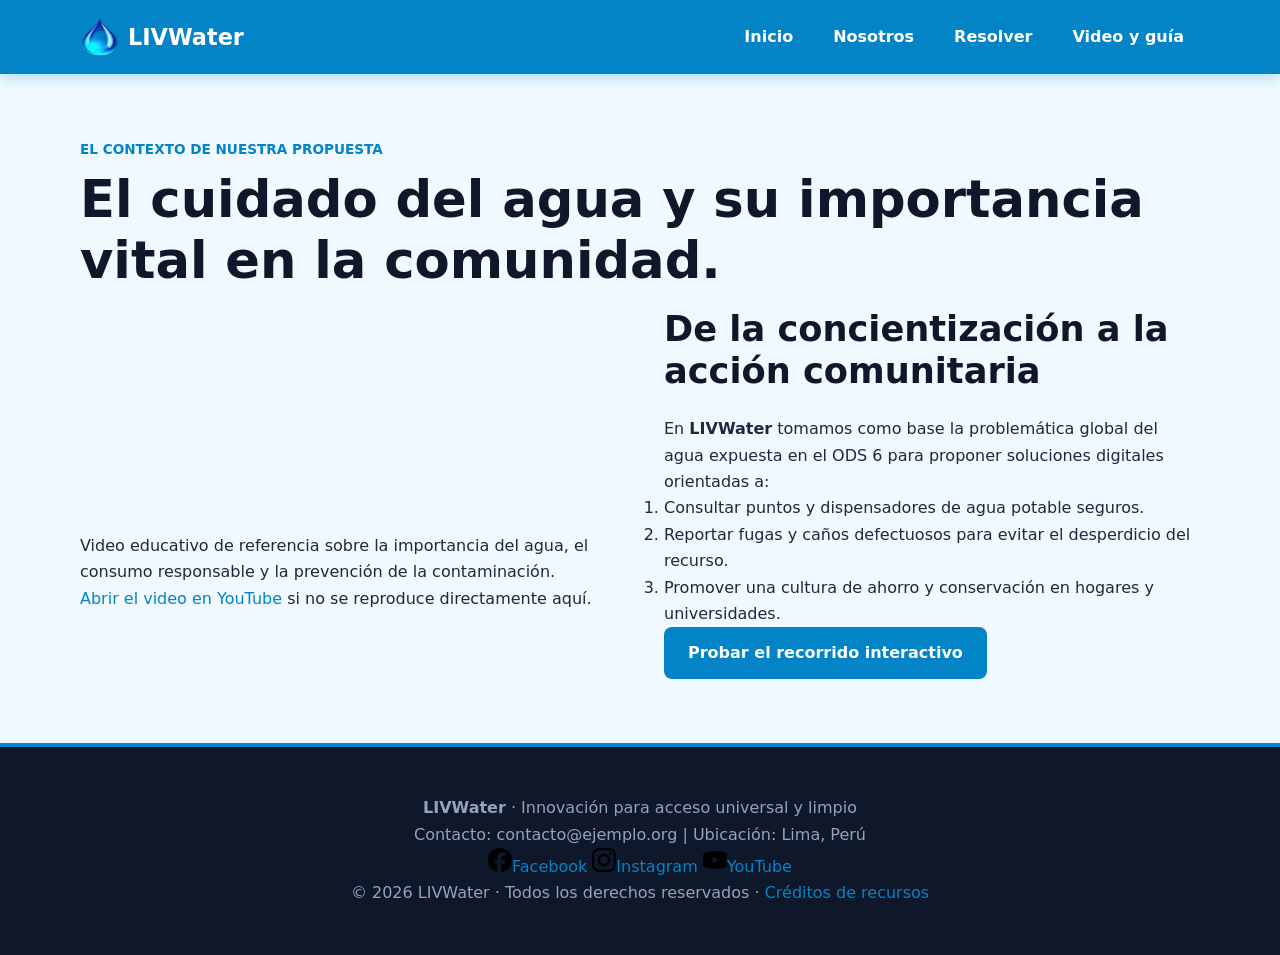
==== recursos.html @ 2efbfa0b "initial commit" ====
<!DOCTYPE html>
<html lang="es">
<head>
  <meta charset="UTF-8">
  <meta name="viewport" content="width=device-width, initial-scale=1.0">
  <title>Video y guía | LIVWater</title>
  <link rel="stylesheet" href="css/estilos.css">
  <link rel="icon" type="image/svg+xml" href="iconos/favicon.svg">
</head>
<body>
<a class="saltar" href="#contenido">Saltar al contenido</a>

<!-- ENCABEZADO CON NAVEGACIÓN Y DESPLEGABLE -->
<header class="cabecera">
  <div class="contenedor barra">
    <a class="marca" href="index.html">
      <img src="imagenes/LIVWaterLogo.png" alt="Logotipo de LIVWater" width="42" height="42">LIVWater
    </a>
    <nav aria-label="Navegación principal">
      <ul class="menu">
        <li><a href="index.html#inicio">Inicio</a></li>
        <li><a href="index.html#nosotros">Nosotros</a></li>
        <li>
          <details class="desplegable">
            <summary>Resolver</summary>
            <ul class="submenu">
              <li><a href="index.html#servicios">Servicios</a></li>
              <li><a href="index.html#proyectos">Proyectos</a></li>
              <li><a href="index.html#orientador">Consultar Puntos</a></li>
              <li><a href="index.html#contacto">Reportar Fuga</a></li>
            </ul>
          </details>
        </li>
        <li><a href="recursos.html">Video y guía</a></li>
      </ul>
    </nav>
  </div>
</header>

<main id="contenido" class="contenedor seccion">
  <p class="etiqueta">El contexto de nuestra propuesta</p>
  <h1>El cuidado del agua y su importancia vital en la comunidad.</h1>
  
  <section class="dos-columnas" aria-labelledby="video-titulo">
    <div>
      <!-- VIDEO INSERTADO DESDE YOUTUBE (ODS 6 - Cuidado del Agua) -->
      <iframe 
        class="video" 
        src="https://www.youtube.com/embed/7CTnJ-rehgg?si=vo0dso6kWfFM3v_m" 
        title="YouTube video player" 
        frameborder="0" 
        allow="accelerometer; autoplay; clipboard-write; encrypted-media; gyroscope; picture-in-picture; web-share" 
        referrerpolicy="strict-origin-when-cross-origin" 
        allowfullscreen>
      </iframe>
      <p class="nota">Video educativo de referencia sobre la importancia del agua, el consumo responsable y la prevención de la contaminación.</p>
      <p><a href="https://www.youtube.com/watch?v=7CTnJ-rehgg" target="_blank" rel="noopener noreferrer">Abrir el video en YouTube</a> si no se reproduce directamente aquí.</p>
    </div>
    
    <div>
      <h2 id="video-titulo">De la concientización a la acción comunitaria</h2>
      <p>En <strong>LIVWater</strong> tomamos como base la problemática global del agua expuesta en el ODS 6 para proponer soluciones digitales orientadas a:</p>
      <ol>
        <li>Consultar puntos y dispensadores de agua potable seguros.</li>
        <li>Reportar fugas y caños defectuosos para evitar el desperdicio del recurso.</li>
        <li>Promover una cultura de ahorro y conservación en hogares y universidades.</li>
      </ol>
      <a class="boton" href="index.html#orientador">Probar el recorrido interactivo</a>
    </div>
  </section>
</main>

<!-- PIE DE PÁGINA -->
<footer class="pie">
  <div class="contenedor">
    <p><strong>LIVWater</strong> · Innovación para acceso universal y limpio</p>
    <p>Contacto: contacto@ejemplo.org | Ubicación: Lima, Perú</p>
    <nav class="redes" aria-label="Redes sociales de la organización">
      <a href="https://www.facebook.com/" target="_blank" rel="noopener noreferrer"><img src="iconos/facebook.svg" alt="" width="24" height="24">Facebook</a>
      <a href="https://www.instagram.com/" target="_blank" rel="noopener noreferrer"><img src="iconos/instagram.svg" alt="" width="24" height="24">Instagram</a>
      <a href="https://www.youtube.com/" target="_blank" rel="noopener noreferrer"><img src="iconos/youtube.svg" alt="" width="24" height="24">YouTube</a>
    </nav>
    <p>© 2026 LIVWater · Todos los derechos reservados · <a href="FUENTES.txt">Créditos de recursos</a></p>
  </div>
</footer>
</body>
</html>
---- css/estilos.css ----
/* ==========================================================================
   RESET Y VARIABLES BASE
   ========================================================================== */
* { 
  box-sizing: border-box; 
  margin: 0;
  padding: 0;
}

body { 
  font-family: system-ui, -apple-system, "Segoe UI", Roboto, sans-serif; 
  color: #1e293b; 
  background: #f0f9ff; 
  line-height: 1.65; 
  overflow-x: hidden; 
}

h1, h2, h3 { line-height: 1.2; color: #0f172a; }
h1 { font-size: clamp(2rem, 4vw, 3.2rem); margin-bottom: 1rem; font-weight: 800; }
h2 { font-size: clamp(1.6rem, 3vw, 2.2rem); margin-bottom: 1.5rem; font-weight: 700; }
h3 { font-size: 1.2rem; margin-bottom: 0.5rem; }

a { color: #0284c7; text-decoration: none; }
a:hover { color: #0369a1; text-decoration: underline; }

.contenedor { 
  width: 90%; 
  max-width: 1120px; 
  margin: 0 auto; 
}

.seccion { padding: 4rem 0; }
.fondo { background: #e0f2fe; }
.etiqueta { font-weight: bold; color: #0284c7; text-transform: uppercase; font-size: 0.85rem; display: block; margin-bottom: 0.5rem;}

/* ==========================================================================
   CABECERA Y MENÚ RESPONSIVE
   ========================================================================== */
.cabecera { 
  background: #0284c7; 
  position: sticky; 
  top: 0; 
  z-index: 100; 
  box-shadow: 0 4px 14px rgba(2, 132, 199, 0.25); 
}

.barra { 
  display: flex; 
  align-items: center; 
  justify-content: space-between; 
  padding: 1rem 0; 
}

.marca { color: #fff; font-size: 1.4rem; font-weight: bold; display: flex; align-items: center; gap: 0.5rem; }
.marca img { width: 40px; height: 40px; }

/* Ocultar checkbox y botón de menú en escritorio */
.menu-toggle, .menu-icono { display: none; }

.nav-principal { display: block; }
.menu { display: flex; gap: 0.5rem; list-style: none; align-items: center;}
.menu a, summary { color: #fff; font-weight: 600; padding: 0.5rem 1rem; cursor: pointer; border-radius: 0.4rem; }
.menu a:hover, summary:hover { background: #0369a1; text-decoration: none; }

/* Submenú desplegable */
.desplegable { position: relative; }
summary { list-style: none; }
.submenu { 
  position: absolute; top: 100%; left: 0; background: #fff; 
  padding: 0.5rem; border: 1px solid #bae6fd; border-radius: 0.5rem; 
  box-shadow: 0 8px 24px rgba(0,0,0,0.15); display: none; width: 220px;
}
.desplegable[open] .submenu { display: block; }
.submenu a { color: #0369a1; display: block; padding: 0.6rem; }
.submenu a:hover { background: #f0f9ff; }

/* ==========================================================================
   LAYOUTS: GRID SEGURO
   ========================================================================== */
.dos-columnas { 
  display: grid; 
  grid-template-columns: repeat(2, minmax(0, 1fr)); 
  gap: 3rem; 
  align-items: center; 
}

.tarjetas { 
  display: grid; 
  grid-template-columns: repeat(auto-fit, minmax(280px, 1fr)); 
  gap: 1.5rem; 
}

.tarjeta { 
  background: #fff; padding: 2rem; border: 1px solid #bae6fd; 
  border-radius: 0.8rem; box-shadow: 0 4px 12px rgba(186, 230, 253, 0.3); 
}

/* ==========================================================================
   IMÁGENES (PREVENCIÓN DE RUPTURAS)
   ========================================================================== */
.foto { 
  width: 100%; 
  height: auto; 
  border-radius: 1rem; 
  object-fit: cover;
  background-color: #cbd5e1; 
  min-height: 250px; 
}

.postal { background: #fff; padding: 1rem; border-radius: 1.5rem; border: 1px solid #bae6fd; }
.postal figcaption { margin-top: 0.8rem; font-size: 0.9rem; color: #64748b; font-style: italic; }

/* ==========================================================================
   BOTONES, FORMULARIOS Y COMPONENTES
   ========================================================================== */
.acciones-hero { margin-top: 1.5rem; display: flex; flex-wrap: wrap; gap: 1rem; align-items: center; }

.boton { 
  display: inline-block; background: #0284c7; color: #fff; 
  padding: 0.8rem 1.5rem; border: none; border-radius: 0.5rem; 
  font-weight: bold; cursor: pointer; text-align: center;
}
.boton:hover { background: #0369a1; text-decoration: none; }

.formulario { 
  display: flex; flex-direction: column; gap: 1rem; 
  background: #fff; padding: 2rem; border-radius: 0.8rem; 
  border: 1px solid #bae6fd; 
}

.formulario label { font-weight: bold; color: #0f172a; }
.formulario input, .formulario select, .formulario textarea { 
  width: 100%; padding: 0.8rem; border: 1px solid #cbd5e1; 
  border-radius: 0.4rem; font-family: inherit; font-size: 1rem;
}
.formulario input:focus, .formulario textarea:focus, .formulario select:focus {
  outline: none; border-color: #0284c7; box-shadow: 0 0 0 3px rgba(2, 132, 199, 0.2);
}

.error-input { border-color: #ef4444 !important; background-color: #fef2f2 !important; }
.casilla-aceptar { display: flex; align-items: center; gap: 0.5rem; }
.casilla-aceptar input { width: auto; accent-color: #0284c7; }

/* ==========================================================================
   ORIENTADOR INTERACTIVO
   ========================================================================== */
.orientador { 
  border: 1px solid #bae6fd; 
  padding: 1.5rem; 
  background: #fff; 
  border-radius: 0.8rem; 
}

.orientador legend {
  padding: 2 2rem;
  color: #64748b;
  font-weight: 600;
  font-size: 0.95rem;
}

.orientador input[type="radio"] { 
  display: none; 
}

.orientador label { 
  display: inline-block;
  padding: 0.6rem 1rem; 
  margin: 0.5rem 0.5rem 0.5rem 0; 
  border: 1px solid #cbd5e1; 
  border-radius: 0.4rem; 
  cursor: pointer; 
  transition: all 0.2s;
}

.orientador input[type="radio"]:checked + label { 
  background: #0284c7; 
  color: #fff; 
  border-color: #0284c7; 
  font-weight: bold; 
}

.resultados { 
  background: #f0f9ff; 
  padding: 1.5rem; 
  border: 1px solid #7dd3fc; 
  border-radius: 0.6rem; 
  margin-top: 1rem; 
}

.respuesta { display: none; }

#mochila:checked ~ .resultados .mochila,
#libreta:checked ~ .resultados .libreta,
#abrigo:checked ~ .resultados .abrigo { display: block; }

/* ==========================================================================
   PIE DE PÁGINA
   ========================================================================== */
.pie { background: #0f172a; color: #94a3b8; padding: 3rem 0; border-top: 4px solid #0284c7; text-align: center; }
.saltar { position: absolute; top: -999px; left: -999px; }

/* ==========================================================================
   MEDIA QUERIES (TABLETS Y MÓVILES)
   ========================================================================== */
@media screen and (max-width: 900px) {
  .dos-columnas { gap: 2rem; }
}

@media screen and (max-width: 768px) {
  /* Cambio de layout principal a 1 columna */
  .dos-columnas { grid-template-columns: 1fr; }
  .seccion { padding: 3rem 0; }
  
  /* Menú Hamburguesa */
  .menu-icono { display: block; color: white; font-size: 1.8rem; cursor: pointer; user-select: none; }
  .nav-principal { 
    display: none; 
    width: 100%; 
    margin-top: 1rem;
  }
  
  .menu-toggle:checked ~ .nav-principal { display: block; }
  
  .menu { flex-direction: column; align-items: stretch; gap: 0; }
  .menu a, summary { 
    border-radius: 0; 
    border-bottom: 1px solid #0369a1; 
    padding: 1rem 0.5rem;
  }
  
  /* Ajuste del submenú en móvil */
  .submenu { 
    position: static; 
    width: 100%; 
    box-shadow: none; 
    border: none; 
    border-left: 3px solid #bae6fd;
    background: transparent;
    padding-left: 1rem;
    margin-top: 0.5rem;
  }
  .submenu a { color: #e0f2fe; border-bottom: none; padding: 0.5rem; }
  .submenu a:hover { background: rgba(255,255,255,0.1); color: #fff;}
}
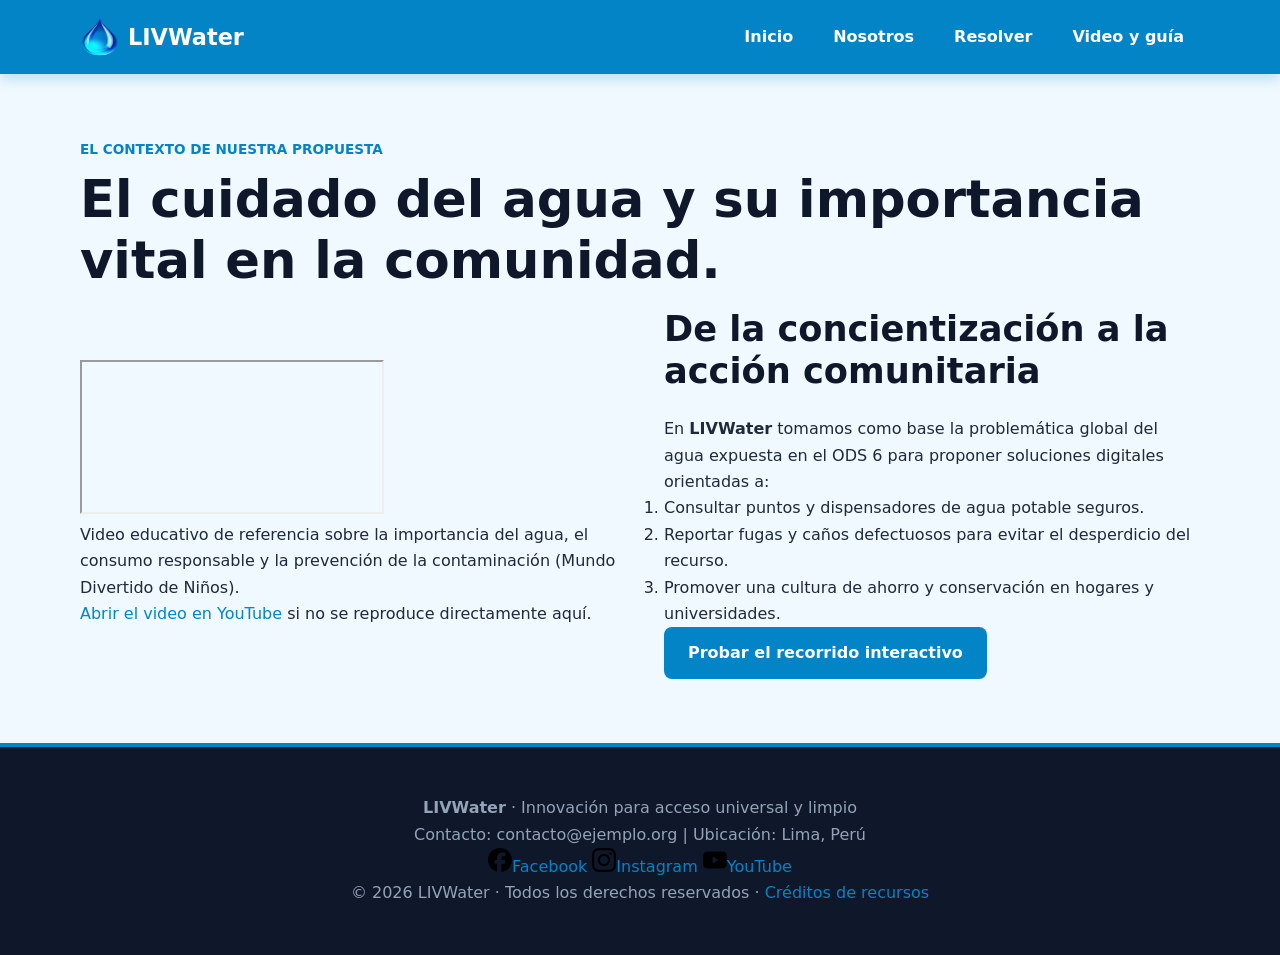
==== commit cc670204: "Add files via upload" ====
--- a/recursos.html
+++ b/recursos.html
@@ -44,17 +44,16 @@
   <section class="dos-columnas" aria-labelledby="video-titulo">
     <div>
       <!-- VIDEO INSERTADO DESDE YOUTUBE (ODS 6 - Cuidado del Agua) -->
-      <iframe 
-        class="video" 
-        src="https://www.youtube.com/embed/7CTnJ-rehgg?si=vo0dso6kWfFM3v_m" 
-        title="YouTube video player" 
-        frameborder="0" 
-        allow="accelerometer; autoplay; clipboard-write; encrypted-media; gyroscope; picture-in-picture; web-share" 
-        referrerpolicy="strict-origin-when-cross-origin" 
+      <iframe
+        class="video"
+        src="https://www.youtube.com/embed/fuo4tfzcGp4"
+        title="El Agua y su Cuidado: Como Cuidar el Agua"
+        referrerpolicy="strict-origin-when-cross-origin"
+        allow="accelerometer; autoplay; clipboard-write; encrypted-media; gyroscope; picture-in-picture"
         allowfullscreen>
       </iframe>
-      <p class="nota">Video educativo de referencia sobre la importancia del agua, el consumo responsable y la prevención de la contaminación.</p>
-      <p><a href="https://www.youtube.com/watch?v=7CTnJ-rehgg" target="_blank" rel="noopener noreferrer">Abrir el video en YouTube</a> si no se reproduce directamente aquí.</p>
+      <p class="nota">Video educativo de referencia sobre la importancia del agua, el consumo responsable y la prevención de la contaminación (Mundo Divertido de Niños).</p>
+      <p><a href="https://www.youtube.com/watch?v=fuo4tfzcGp4" target="_blank" rel="noopener noreferrer">Abrir el video en YouTube</a> si no se reproduce directamente aquí.</p>
     </div>
     
     <div>
